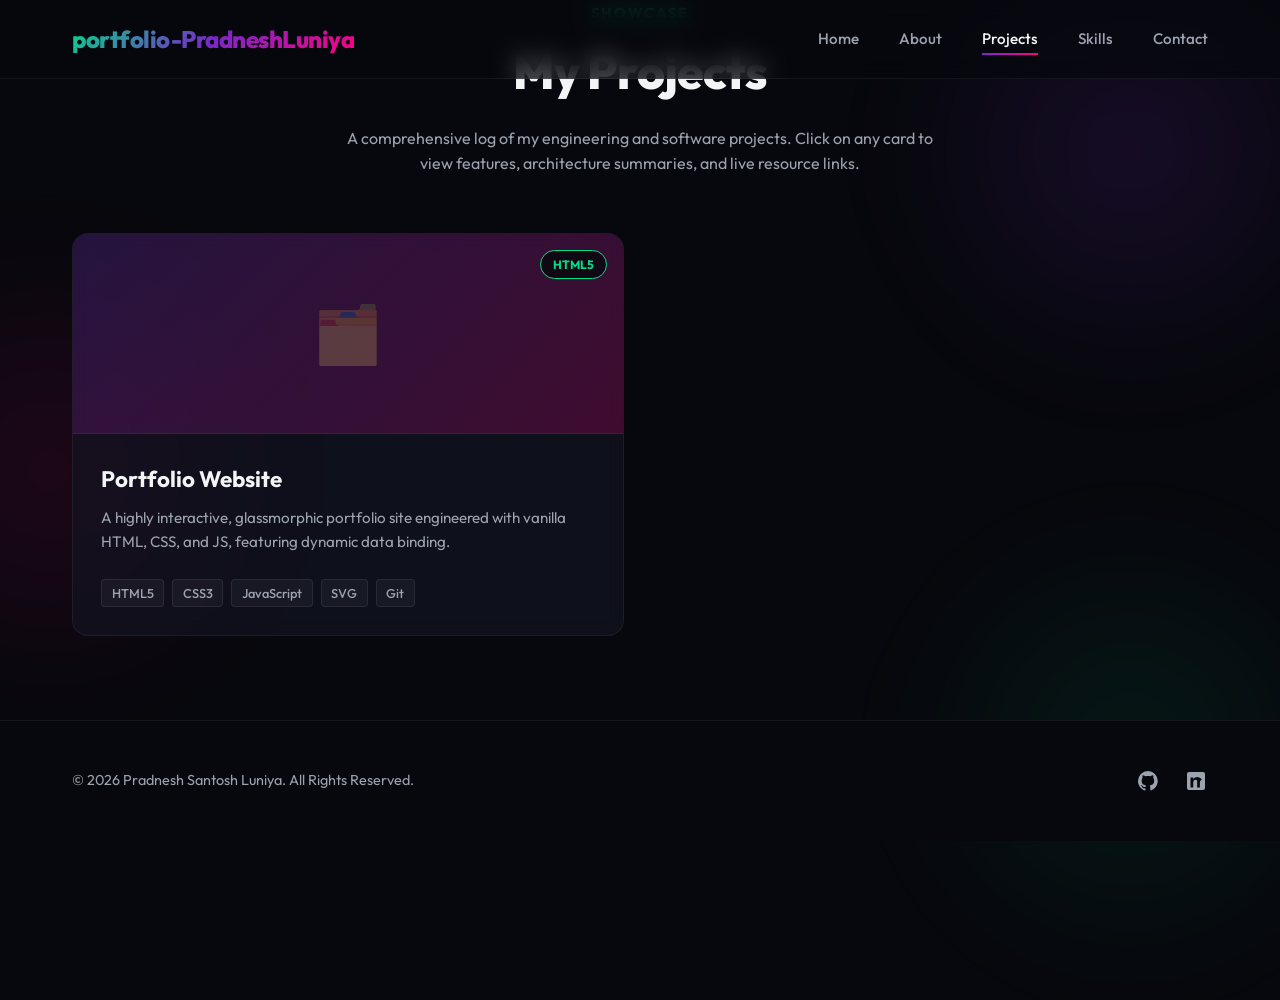
==== projects.html @ f806d42b "initial commit: build modern portfolio structure" ====
<!DOCTYPE html>
<html lang="en">
<head>
  <meta charset="UTF-8">
  <meta name="viewport" content="width=device-width, initial-scale=1.0">
  <title>Projects | portfolio-PradneshLuniya</title>
  <meta name="description" content="Explore projects built by Pradnesh Santosh Luniya, Computer Engineering Student at AISSMS Pune. Details and features of development projects.">
  <link rel="stylesheet" href="styles.css">
</head>
<body>

  <!-- Background Decorative Glowing Blobs -->
  <div class="blob blob-1"></div>
  <div class="blob blob-2"></div>
  <div class="blob blob-3"></div>

  <!-- Header / Navigation -->
  <header>
    <div class="nav-container">
      <a href="index.html#home" class="logo">portfolio-PradneshLuniya</a>
      <button class="mobile-menu-btn" aria-label="Toggle Navigation">☰</button>
      <nav class="nav-links">
        <a href="index.html#home" class="nav-link">Home</a>
        <a href="index.html#about" class="nav-link">About</a>
        <a href="projects.html" class="nav-link active">Projects</a>
        <a href="skills.html" class="nav-link">Skills</a>
        <a href="index.html#contact" class="nav-link">Contact</a>
      </nav>
    </div>
  </header>

  <!-- Projects Showcase Section -->
  <section class="container" style="min-height: 80vh;">
    <div class="section-header">
      <span class="section-tag">Showcase</span>
      <h1 class="section-title" style="font-size: 3rem;">My Projects</h1>
      <p style="color: var(--text-muted); max-width: 600px; margin: 1rem auto 0 auto; text-align: center;">
        A comprehensive log of my engineering and software projects. Click on any card to view features, architecture summaries, and live resource links.
      </p>
    </div>
    
    <!-- Dynamically loaded grid container -->
    <div class="projects-grid" id="projects-all-container">
      <!-- Projects cards will be injected here by main.js -->
    </div>
  </section>

  <!-- Footer -->
  <footer>
    <div class="container footer-container">
      <div class="footer-text">
        &copy; 2026 Pradnesh Santosh Luniya. All Rights Reserved.
      </div>
      <div class="footer-socials">
        <a href="https://github.com/pradneshluniya58-creator" class="social-link" target="_blank" rel="noopener noreferrer" aria-label="GitHub">
          <svg style="width:24px;height:24px" viewBox="0 0 24 24" fill="currentColor">
            <path d="M12,2A10,10 0 0,0 2,12C2,16.42 4.87,20.17 8.84,21.5C9.34,21.58 9.5,21.27 9.5,21C9.5,20.77 9.5,20.14 9.5,19.31C6.73,19.91 6.14,17.97 6.14,17.97C5.68,16.81 5.03,16.5 5.03,16.5C4.12,15.88 5.1,15.9 5.1,15.9C6.1,15.97 6.63,16.93 6.63,16.93C7.5,18.45 8.97,18 9.54,17.76C9.63,17.11 9.89,16.67 10.17,16.42C7.95,16.17 5.62,15.31 5.62,11.5C5.62,10.41 6,9.54 6.62,8.85C6.52,8.6 6.17,7.58 6.72,6.22C6.72,6.22 7.55,5.95 9.44,7.24C10.23,7.03 11.07,6.92 11.91,6.92C12.75,6.92 13.59,7.03 14.38,7.24C16.27,5.95 17.1,6.22 17.1,6.22C17.65,7.58 17.3,8.6 17.2,8.85C17.82,9.54 18.2,10.41 18.2,11.5C18.2,15.32 15.88,16.16 13.65,16.41C14,16.71 14.3,17.31 14.3,18.22C14.3,19.53 14.3,20.59 14.3,20.91C14.3,21.18 14.46,21.5 14.96,21.41C18.9,20.08 21.75,16.3 21.75,12A10,10 0 0,0 12,2Z"/>
          </svg>
        </a>
        <a href="https://www.linkedin.com/in/pradnesh-luniya-233239384/" class="social-link" target="_blank" rel="noopener noreferrer" aria-label="LinkedIn">
          <svg style="width:24px;height:24px" viewBox="0 0 24 24" fill="currentColor">
            <path d="M19,3A2,2 0 0,1 21,5V19A2,2 0 0,1 19,21H5A2,2 0 0,1 3,19V5A2,2 0 0,1 5,3H19M18.5,18.5V13.2A5.26,5.26 0 0,0 13.24,7.94C11.5,7.94 9.96,8.85 9.24,10.24V8.5H6.5V18.5H9.25V13.25C9.25,11.9 10.35,10.8 11.7,10.8A1.45,1.45 0 0,1 13.15,12.25V18.5H15.9V13.25C15.9,11.9 17,10.8 18.35,10.8A1.45,1.45 0 0,1 19.8,12.25V18.5H18.5M6.5,5.5A1.5,1.5 0 1,1 5,7A1.5,1.5 0 0,1 6.5,5.5Z"/>
          </svg>
        </a>
      </div>
    </div>
  </footer>

  <!-- Project Details Modal Overlay -->
  <div id="project-modal-overlay" class="modal-overlay">
    <div class="modal-container">
      <div class="modal-header">
        <div class="modal-title-group">
          <h4 class="modal-subtitle">Project Details</h4>
          <h3 class="modal-title">Project Name</h3>
        </div>
        <button class="modal-close-btn" aria-label="Close Modal">✕</button>
      </div>
      <div class="modal-body">
        <p class="modal-desc">Detailed project description goes here.</p>
        <h4 class="modal-features-title">Features & Contributions</h4>
        <ul class="modal-features-list">
          <!-- Features list items will be injected here dynamically by main.js -->
        </ul>
      </div>
      <div class="modal-footer">
        <a href="#" class="btn btn-secondary github-repo-btn" target="_blank" rel="noopener noreferrer">
          <svg style="width:16px;height:16px;margin-right:8px;vertical-align:text-bottom" viewBox="0 0 24 24" fill="currentColor">
            <path d="M12,2A10,10 0 0,0 2,12C2,16.42 4.87,20.17 8.84,21.5C9.34,21.58 9.5,21.27 9.5,21C9.5,20.77 9.5,20.14 9.5,19.31C6.73,19.91 6.14,17.97 6.14,17.97C5.68,16.81 5.03,16.5 5.03,16.5C4.12,15.88 5.1,15.9 5.1,15.9C6.1,15.97 6.63,16.93 6.63,16.93C7.5,18.45 8.97,18 9.54,17.76C9.63,17.11 9.89,16.67 10.17,16.42C7.95,16.17 5.62,15.31 5.62,11.5C5.62,10.41 6,9.54 6.62,8.85C6.52,8.6 6.17,7.58 6.72,6.22C6.72,6.22 7.55,5.95 9.44,7.24C10.23,7.03 11.07,6.92 11.91,6.92C12.75,6.92 13.59,7.03 14.38,7.24C16.27,5.95 17.1,6.22 17.1,6.22C17.65,7.58 17.3,8.6 17.2,8.85C17.82,9.54 18.2,10.41 18.2,11.5C18.2,15.32 15.88,16.16 13.65,16.41C14,16.71 14.3,17.31 14.3,18.22C14.3,19.53 14.3,20.59 14.3,20.91C14.3,21.18 14.46,21.5 14.96,21.41C18.9,20.08 21.75,16.3 21.75,12A10,10 0 0,0 12,2Z"/>
          </svg>GitHub Repository
        </a>
        <a href="#" class="btn btn-primary live-demo-btn" target="_blank" rel="noopener noreferrer">Live Demo</a>
      </div>
    </div>
  </div>

  <script src="main.js"></script>
</body>
</html>
---- styles.css ----
@import url('https://fonts.googleapis.com/css2?family=Outfit:wght@300;400;500;600;700;800&display=swap');

:root {
  --bg-primary: #07080d;
  --bg-secondary: #0f111a;
  --bg-card: rgba(20, 22, 37, 0.6);
  --accent-primary: #7928ca;
  --accent-secondary: #ff0080;
  --accent-neon: #00df89;
  --text-main: #f3f4f6;
  --text-muted: #9ca3af;
  --glass-bg: rgba(255, 255, 255, 0.02);
  --glass-border: rgba(255, 255, 255, 0.06);
  --glass-border-hover: rgba(255, 255, 255, 0.15);
  --font-sans: 'Outfit', 'Inter', system-ui, -apple-system, sans-serif;
  --transition-smooth: all 0.3s cubic-bezier(0.4, 0, 0.2, 1);
  --shadow-neon: 0 0 20px rgba(121, 40, 202, 0.25);
  --shadow-neon-green: 0 0 20px rgba(0, 223, 137, 0.25);
}

/* Base Styles */
* {
  box-sizing: border-box;
  margin: 0;
  padding: 0;
}

html {
  scroll-behavior: smooth;
  font-family: var(--font-sans);
  background-color: var(--bg-primary);
  color: var(--text-main);
  overflow-x: hidden;
}

body {
  min-height: 100vh;
  position: relative;
  line-height: 1.6;
}

/* Background Gradients/Glows */
.blob {
  position: absolute;
  width: 500px;
  height: 500px;
  border-radius: 50%;
  background: radial-gradient(circle, rgba(121, 40, 202, 0.15) 0%, rgba(0,0,0,0) 70%);
  filter: blur(40px);
  z-index: -1;
  pointer-events: none;
}

.blob-1 {
  top: -100px;
  right: -100px;
}

.blob-2 {
  bottom: 20%;
  left: -200px;
  background: radial-gradient(circle, rgba(255, 0, 128, 0.1) 0%, rgba(0,0,0,0) 70%);
}

.blob-3 {
  bottom: -100px;
  right: -100px;
  background: radial-gradient(circle, rgba(0, 223, 137, 0.08) 0%, rgba(0,0,0,0) 70%);
}

a {
  color: inherit;
  text-decoration: none;
  transition: var(--transition-smooth);
}

ul {
  list-style: none;
}

img, svg {
  max-width: 100%;
  display: block;
}

/* Header & Nav */
header {
  position: fixed;
  top: 0;
  left: 0;
  width: 100%;
  z-index: 100;
  background: rgba(7, 8, 13, 0.7);
  backdrop-filter: blur(12px);
  -webkit-backdrop-filter: blur(12px);
  border-bottom: 1px solid var(--glass-border);
}

.nav-container {
  max-width: 1200px;
  margin: 0 auto;
  padding: 1.25rem 2rem;
  display: flex;
  justify-content: space-between;
  align-items: center;
}

.logo {
  font-size: 1.5rem;
  font-weight: 800;
  background: linear-gradient(135deg, var(--accent-neon), var(--accent-primary), var(--accent-secondary));
  -webkit-background-clip: text;
  -webkit-text-fill-color: transparent;
  letter-spacing: -0.5px;
}

.nav-links {
  display: flex;
  gap: 2.5rem;
  align-items: center;
}

.nav-link {
  font-weight: 500;
  font-size: 0.95rem;
  color: var(--text-muted);
  position: relative;
  padding: 0.25rem 0;
}

.nav-link:hover, .nav-link.active {
  color: var(--text-main);
}

.nav-link::after {
  content: '';
  position: absolute;
  bottom: 0;
  left: 0;
  width: 0;
  height: 2px;
  background: linear-gradient(90deg, var(--accent-primary), var(--accent-secondary));
  transition: var(--transition-smooth);
}

.nav-link:hover::after, .nav-link.active::after {
  width: 100%;
}

.mobile-menu-btn {
  display: none;
  background: none;
  border: none;
  color: var(--text-main);
  font-size: 1.5rem;
  cursor: pointer;
}

/* Container */
.container {
  max-width: 1200px;
  margin: 0 auto;
  padding: 0 2rem;
}

section {
  padding: 8rem 0 4rem 0;
}

/* Hero Section */
.hero {
  min-height: 100vh;
  display: flex;
  align-items: center;
  position: relative;
  padding-top: 6rem;
}

.hero-grid {
  display: grid;
  grid-template-columns: 1.2fr 0.8fr;
  gap: 4rem;
  align-items: center;
  width: 100%;
}

.hero-subtitle {
  font-size: 1.1rem;
  font-weight: 600;
  color: var(--accent-neon);
  text-transform: uppercase;
  letter-spacing: 2px;
  margin-bottom: 1rem;
}

.hero-title {
  font-size: 4rem;
  font-weight: 800;
  line-height: 1.1;
  margin-bottom: 1.5rem;
  letter-spacing: -1.5px;
}

.hero-title span {
  background: linear-gradient(135deg, var(--accent-neon) 20%, var(--accent-primary) 50%, var(--accent-secondary) 80%);
  -webkit-background-clip: text;
  -webkit-text-fill-color: transparent;
}

.hero-description {
  font-size: 1.2rem;
  color: var(--text-muted);
  margin-bottom: 2.5rem;
  max-width: 580px;
}

.hero-cta {
  display: flex;
  gap: 1.25rem;
}

/* Buttons */
.btn {
  display: inline-flex;
  align-items: center;
  justify-content: center;
  padding: 0.85rem 1.8rem;
  font-size: 0.95rem;
  font-weight: 600;
  border-radius: 8px;
  cursor: pointer;
  transition: var(--transition-smooth);
}

.btn-primary {
  background: linear-gradient(135deg, var(--accent-primary), var(--accent-secondary));
  color: #fff;
  border: none;
  box-shadow: var(--shadow-neon);
}

.btn-primary:hover {
  transform: translateY(-2px);
  box-shadow: 0 0 30px rgba(121, 40, 202, 0.45);
}

.btn-secondary {
  background: var(--glass-bg);
  color: var(--text-main);
  border: 1px solid var(--glass-border);
}

.btn-secondary:hover {
  background: rgba(255, 255, 255, 0.05);
  border-color: var(--glass-border-hover);
  transform: translateY(-2px);
}

.hero-image-container {
  display: flex;
  justify-content: center;
  align-items: center;
  position: relative;
}

.profile-glow-ring {
  position: relative;
  width: 320px;
  height: 320px;
  border-radius: 50%;
  padding: 8px;
  background: linear-gradient(135deg, var(--accent-neon), var(--accent-primary), var(--accent-secondary));
  box-shadow: 0 0 40px rgba(121, 40, 202, 0.3);
  animation: float 6s ease-in-out infinite;
}

.profile-photo {
  width: 100%;
  height: 100%;
  border-radius: 50%;
  background-color: var(--bg-secondary);
  overflow: hidden;
  border: 4px solid var(--bg-secondary);
}

@keyframes float {
  0% { transform: translateY(0px); }
  50% { transform: translateY(-12px); }
  100% { transform: translateY(0px); }
}

/* About Section */
.section-header {
  margin-bottom: 3.5rem;
  text-align: center;
}

.section-tag {
  font-size: 0.9rem;
  font-weight: 700;
  color: var(--accent-neon);
  text-transform: uppercase;
  letter-spacing: 2px;
  display: inline-block;
  margin-bottom: 0.5rem;
}

.section-title {
  font-size: 2.5rem;
  font-weight: 800;
  letter-spacing: -1px;
}

.about-grid {
  display: grid;
  grid-template-columns: 0.9fr 1.1fr;
  gap: 4rem;
  align-items: center;
}

.about-card {
  background: var(--bg-card);
  border: 1px solid var(--glass-border);
  border-radius: 16px;
  padding: 2.5rem;
  backdrop-filter: blur(10px);
  -webkit-backdrop-filter: blur(10px);
}

.about-details {
  display: flex;
  flex-direction: column;
  gap: 1.5rem;
}

.about-fact {
  display: grid;
  grid-template-columns: 120px 1fr;
  border-bottom: 1px solid rgba(255, 255, 255, 0.05);
  padding-bottom: 0.75rem;
}

.about-fact:last-child {
  border-bottom: none;
  padding-bottom: 0;
}

.fact-label {
  font-weight: 600;
  color: var(--accent-neon);
}

.fact-val {
  color: var(--text-main);
}

.about-text h3 {
  font-size: 1.8rem;
  font-weight: 700;
  margin-bottom: 1rem;
}

.about-text p {
  color: var(--text-muted);
  font-size: 1.05rem;
  margin-bottom: 1.5rem;
}

.experience-timeline {
  margin-top: 2rem;
}

.timeline-title {
  font-size: 1.25rem;
  font-weight: 700;
  margin-bottom: 1rem;
  color: var(--text-main);
}

.timeline-item {
  position: relative;
  padding-left: 2rem;
  border-left: 2px solid var(--accent-primary);
  padding-bottom: 1.5rem;
}

.timeline-item:last-child {
  padding-bottom: 0;
}

.timeline-marker {
  position: absolute;
  left: -7px;
  top: 5px;
  width: 12px;
  height: 12px;
  border-radius: 50%;
  background: var(--accent-neon);
  box-shadow: var(--shadow-neon-green);
}

.timeline-period {
  font-size: 0.85rem;
  font-weight: 600;
  color: var(--accent-secondary);
  margin-bottom: 0.25rem;
}

.timeline-role {
  font-weight: 700;
  font-size: 1.1rem;
}

.timeline-org {
  font-size: 0.95rem;
  color: var(--text-muted);
  margin-bottom: 0.5rem;
}

.timeline-desc {
  font-size: 0.95rem;
  color: var(--text-muted);
}

/* Projects Section */
.projects-grid {
  display: grid;
  grid-template-columns: repeat(auto-fill, minmax(360px, 1fr));
  gap: 2rem;
  margin-bottom: 3.5rem;
}

.project-card {
  background: var(--bg-card);
  border: 1px solid var(--glass-border);
  border-radius: 16px;
  overflow: hidden;
  display: flex;
  flex-direction: column;
  height: 100%;
  backdrop-filter: blur(10px);
  -webkit-backdrop-filter: blur(10px);
  transition: var(--transition-smooth);
  cursor: pointer;
}

.project-card:hover {
  transform: translateY(-5px);
  border-color: var(--glass-border-hover);
  box-shadow: 0 10px 30px rgba(0, 0, 0, 0.3), var(--shadow-neon);
}

.project-img-wrapper {
  height: 200px;
  position: relative;
  background: linear-gradient(135deg, rgba(121, 40, 202, 0.2), rgba(255, 0, 128, 0.2));
  display: flex;
  align-items: center;
  justify-content: center;
  overflow: hidden;
  border-bottom: 1px solid var(--glass-border);
}

.project-placeholder-icon {
  font-size: 3.5rem;
  color: rgba(255, 255, 255, 0.2);
  transition: var(--transition-smooth);
}

.project-card:hover .project-placeholder-icon {
  transform: scale(1.1);
  color: var(--accent-neon);
}

.project-badge {
  position: absolute;
  top: 1rem;
  right: 1rem;
  padding: 0.25rem 0.75rem;
  font-size: 0.75rem;
  font-weight: 700;
  background: rgba(7, 8, 13, 0.8);
  border: 1px solid var(--accent-neon);
  color: var(--accent-neon);
  border-radius: 100px;
  text-transform: uppercase;
}

.project-content {
  padding: 1.75rem;
  display: flex;
  flex-direction: column;
  flex-grow: 1;
}

.project-title {
  font-size: 1.4rem;
  font-weight: 700;
  margin-bottom: 0.5rem;
}

.project-desc {
  color: var(--text-muted);
  font-size: 0.95rem;
  margin-bottom: 1.5rem;
  flex-grow: 1;
}

.project-tech-list {
  display: flex;
  flex-wrap: wrap;
  gap: 0.5rem;
}

.project-tech-badge {
  padding: 0.2rem 0.6rem;
  font-size: 0.8rem;
  font-weight: 500;
  background: rgba(255, 255, 255, 0.04);
  border: 1px solid rgba(255, 255, 255, 0.08);
  color: var(--text-muted);
  border-radius: 4px;
}

.more-btn-container {
  display: flex;
  justify-content: center;
}

/* Skills Section */
.skills-grid {
  display: grid;
  grid-template-columns: repeat(auto-fill, minmax(320px, 1fr));
  gap: 2rem;
  margin-bottom: 3.5rem;
}

.skills-wrapper-all {
  display: grid;
  grid-template-columns: repeat(auto-fill, minmax(280px, 1fr));
  gap: 2rem;
  margin-bottom: 3.5rem;
}

.skill-card {
  background: var(--bg-card);
  border: 1px solid var(--glass-border);
  border-radius: 16px;
  padding: 2rem;
  backdrop-filter: blur(10px);
  -webkit-backdrop-filter: blur(10px);
  transition: var(--transition-smooth);
}

.skill-card:hover {
  transform: translateY(-3px);
  border-color: var(--accent-neon);
  box-shadow: var(--shadow-neon-green);
}

.skill-header {
  display: flex;
  justify-content: space-between;
  align-items: center;
  margin-bottom: 1.25rem;
}

.skill-name-container {
  display: flex;
  align-items: center;
  gap: 0.75rem;
}

.skill-icon {
  width: 32px;
  height: 32px;
  display: flex;
  align-items: center;
  justify-content: center;
  border-radius: 6px;
  background: rgba(255, 255, 255, 0.05);
  font-size: 1.2rem;
  color: var(--accent-neon);
}

.skill-name {
  font-size: 1.2rem;
  font-weight: 700;
}

.skill-pct {
  font-size: 0.95rem;
  font-weight: 700;
  color: var(--accent-neon);
}

.skill-bar-bg {
  width: 100%;
  height: 8px;
  background: rgba(255, 255, 255, 0.05);
  border-radius: 100px;
  overflow: hidden;
  margin-bottom: 0.75rem;
}

.skill-bar-fill {
  height: 100%;
  border-radius: 100px;
  background: linear-gradient(90deg, var(--accent-primary), var(--accent-neon));
  width: 0;
  transition: width 1.5s cubic-bezier(0.1, 0.8, 0.25, 1);
}

.skill-details-text {
  font-size: 0.9rem;
  color: var(--text-muted);
}

/* Contact Section */
.contact-grid {
  display: grid;
  grid-template-columns: 0.8fr 1.2fr;
  gap: 4rem;
}

.contact-info {
  display: flex;
  flex-direction: column;
  gap: 2rem;
}

.contact-info h3 {
  font-size: 1.8rem;
  font-weight: 700;
}

.contact-info p {
  color: var(--text-muted);
}

.contact-details {
  display: flex;
  flex-direction: column;
  gap: 1.5rem;
}

.contact-item {
  display: flex;
  align-items: center;
  gap: 1rem;
}

.contact-icon {
  width: 48px;
  height: 48px;
  border-radius: 12px;
  background: var(--glass-bg);
  border: 1px solid var(--glass-border);
  display: flex;
  align-items: center;
  justify-content: center;
  color: var(--accent-neon);
  font-size: 1.2rem;
}

.contact-item-title {
  font-size: 0.85rem;
  font-weight: 600;
  color: var(--text-muted);
  text-transform: uppercase;
}

.contact-item-value {
  font-weight: 600;
  font-size: 1.05rem;
}

.contact-form {
  background: var(--bg-card);
  border: 1px solid var(--glass-border);
  border-radius: 16px;
  padding: 2.5rem;
  backdrop-filter: blur(10px);
  -webkit-backdrop-filter: blur(10px);
}

.form-group-row {
  display: grid;
  grid-template-columns: 1fr 1fr;
  gap: 1.5rem;
  margin-bottom: 1.5rem;
}

.form-group {
  margin-bottom: 1.5rem;
}

.form-group:last-of-type {
  margin-bottom: 2rem;
}

.form-label {
  display: block;
  font-size: 0.9rem;
  font-weight: 600;
  color: var(--text-muted);
  margin-bottom: 0.5rem;
}

.form-control {
  width: 100%;
  padding: 0.85rem 1rem;
  font-family: var(--font-sans);
  background: rgba(7, 8, 13, 0.6);
  border: 1px solid var(--glass-border);
  color: var(--text-main);
  border-radius: 8px;
  outline: none;
  font-size: 0.95rem;
  transition: var(--transition-smooth);
}

.form-control:focus {
  border-color: var(--accent-neon);
  box-shadow: 0 0 10px rgba(0, 223, 137, 0.15);
}

textarea.form-control {
  resize: vertical;
  min-height: 120px;
}

/* Toast Notification */
.toast {
  position: fixed;
  bottom: 2rem;
  right: 2rem;
  padding: 1rem 1.5rem;
  background: #0f111a;
  border-left: 4px solid var(--accent-neon);
  border-radius: 8px;
  box-shadow: 0 10px 30px rgba(0, 0, 0, 0.5), 0 0 15px rgba(0, 223, 137, 0.1);
  display: flex;
  align-items: center;
  gap: 0.75rem;
  transform: translateY(150%);
  transition: transform 0.4s cubic-bezier(0.175, 0.885, 0.32, 1.275);
  z-index: 200;
}

.toast.show {
  transform: translateY(0);
}

.toast-icon {
  color: var(--accent-neon);
  font-size: 1.25rem;
}

/* Detail Modal Overlay */
.modal-overlay {
  position: fixed;
  top: 0;
  left: 0;
  width: 100%;
  height: 100%;
  background: rgba(7, 8, 13, 0.85);
  backdrop-filter: blur(8px);
  -webkit-backdrop-filter: blur(8px);
  z-index: 1000;
  display: flex;
  align-items: center;
  justify-content: center;
  opacity: 0;
  pointer-events: none;
  transition: var(--transition-smooth);
  padding: 1.5rem;
}

.modal-overlay.show {
  opacity: 1;
  pointer-events: auto;
}

.modal-container {
  background: #0f111a;
  border: 1px solid var(--glass-border);
  border-radius: 16px;
  width: 100%;
  max-width: 650px;
  overflow: hidden;
  box-shadow: 0 20px 50px rgba(0, 0, 0, 0.5), var(--shadow-neon);
  transform: scale(0.9);
  transition: var(--transition-smooth);
}

.modal-overlay.show .modal-container {
  transform: scale(1);
}

.modal-header {
  padding: 1.5rem 2rem;
  border-bottom: 1px solid var(--glass-border);
  display: flex;
  justify-content: space-between;
  align-items: flex-start;
}

.modal-title-group h4 {
  font-size: 0.85rem;
  font-weight: 700;
  color: var(--accent-neon);
  text-transform: uppercase;
  letter-spacing: 1.5px;
  margin-bottom: 0.25rem;
}

.modal-title {
  font-size: 1.8rem;
  font-weight: 800;
  letter-spacing: -0.5px;
}

.modal-close-btn {
  background: var(--glass-bg);
  border: 1px solid var(--glass-border);
  color: var(--text-muted);
  width: 32px;
  height: 32px;
  border-radius: 50%;
  display: flex;
  align-items: center;
  justify-content: center;
  cursor: pointer;
  font-size: 0.85rem;
  font-weight: 700;
  transition: var(--transition-smooth);
}

.modal-close-btn:hover {
  background: rgba(255, 255, 255, 0.05);
  color: var(--text-main);
  border-color: var(--glass-border-hover);
}

.modal-body {
  padding: 2rem;
  max-height: 60vh;
  overflow-y: auto;
}

.modal-desc {
  color: var(--text-muted);
  font-size: 1.05rem;
  margin-bottom: 1.5rem;
}

.modal-features-title {
  font-size: 1.15rem;
  font-weight: 700;
  margin-bottom: 0.75rem;
  color: var(--text-main);
}

.modal-features-list {
  display: flex;
  flex-direction: column;
  gap: 0.75rem;
  margin-bottom: 2rem;
}

.modal-feature-item {
  position: relative;
  padding-left: 1.5rem;
  font-size: 0.95rem;
  color: var(--text-muted);
}

.modal-feature-item::before {
  content: '•';
  position: absolute;
  left: 0.25rem;
  color: var(--accent-neon);
  font-size: 1.2rem;
  top: -2px;
}

.modal-footer {
  padding: 1.5rem 2rem;
  background: rgba(7, 8, 13, 0.4);
  border-top: 1px solid var(--glass-border);
  display: flex;
  justify-content: flex-end;
  gap: 1rem;
}

/* Footer */
footer {
  padding: 3rem 0;
  border-top: 1px solid var(--glass-border);
  background: #07080d;
}

.footer-container {
  display: flex;
  justify-content: space-between;
  align-items: center;
}

.footer-text {
  font-size: 0.9rem;
  color: var(--text-muted);
}

.footer-socials {
  display: flex;
  gap: 1.5rem;
}

.social-link {
  color: var(--text-muted);
  font-size: 1.3rem;
}

.social-link:hover {
  color: var(--accent-neon);
  transform: translateY(-2px);
}

/* Responsive Utilities */
@media (max-width: 992px) {
  .hero-grid {
    grid-template-columns: 1fr;
    gap: 3rem;
    text-align: center;
  }
  
  .hero-description {
    margin-left: auto;
    margin-right: auto;
  }
  
  .hero-cta {
    justify-content: center;
  }
  
  .about-grid {
    grid-template-columns: 1fr;
    gap: 3rem;
  }
  
  .contact-grid {
    grid-template-columns: 1fr;
    gap: 3rem;
  }
}

@media (max-width: 768px) {
  .hero-title {
    font-size: 3rem;
  }
  
  .nav-links {
    display: none;
    position: absolute;
    top: 100%;
    left: 0;
    width: 100%;
    background: var(--bg-secondary);
    border-bottom: 1px solid var(--glass-border);
    flex-direction: column;
    padding: 2rem;
    gap: 1.5rem;
  }
  
  .nav-links.show {
    display: flex;
  }
  
  .mobile-menu-btn {
    display: block;
  }
  
  .form-group-row {
    grid-template-columns: 1fr;
    gap: 0;
  }
  
  .footer-container {
    flex-direction: column;
    gap: 1.5rem;
    text-align: center;
  }
}
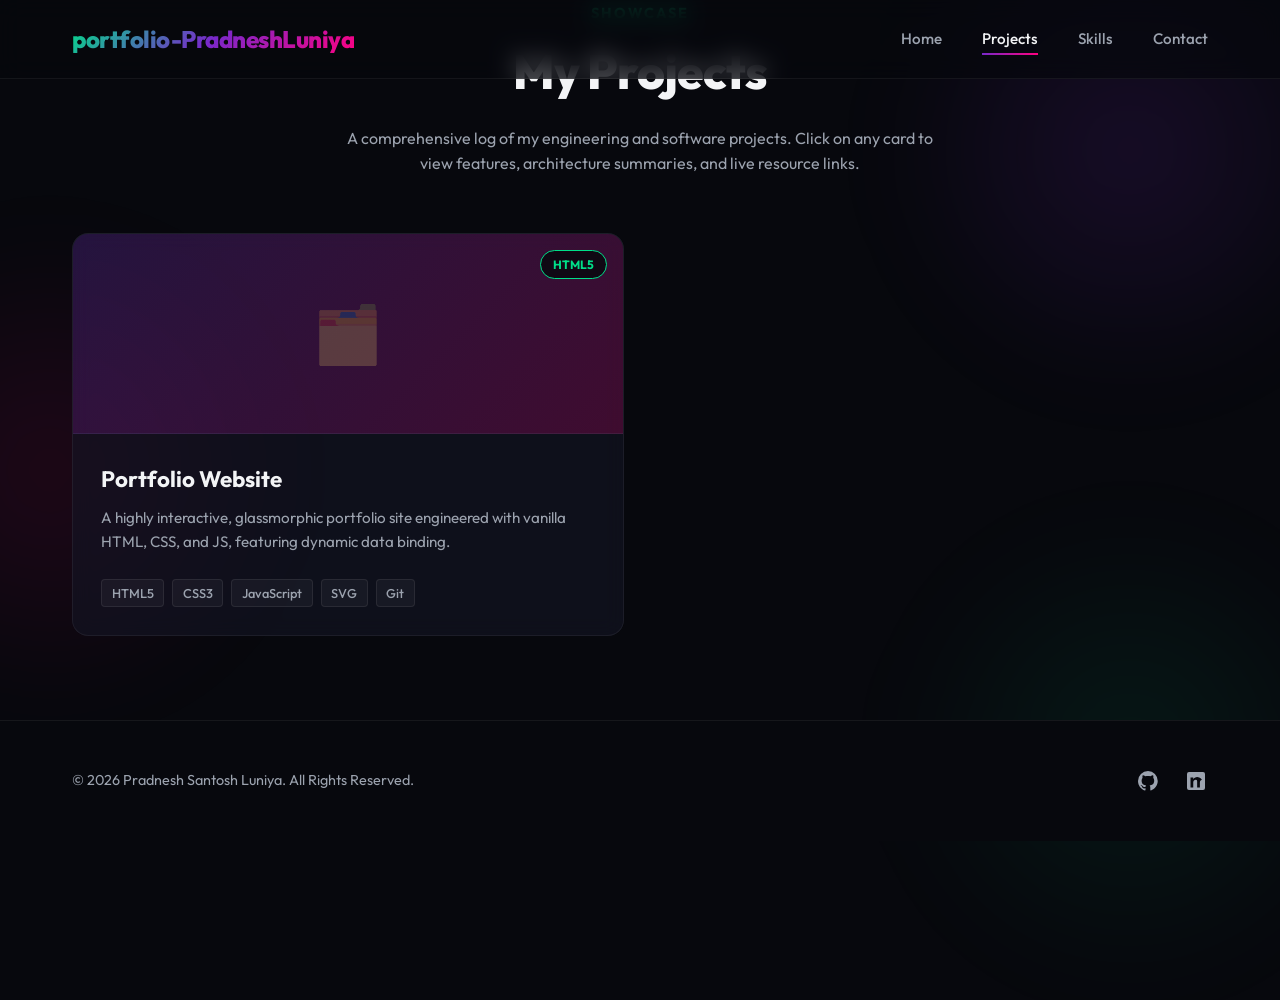
==== commit 569baded: "removing visual bugs" ====
--- a/projects.html
+++ b/projects.html
@@ -21,7 +21,6 @@
       <button class="mobile-menu-btn" aria-label="Toggle Navigation">☰</button>
       <nav class="nav-links">
         <a href="index.html#home" class="nav-link">Home</a>
-        <a href="index.html#about" class="nav-link">About</a>
         <a href="projects.html" class="nav-link active">Projects</a>
         <a href="skills.html" class="nav-link">Skills</a>
         <a href="index.html#contact" class="nav-link">Contact</a>
--- a/styles.css
+++ b/styles.css
@@ -956,8 +956,49 @@
 }
 
 @media (max-width: 768px) {
+  section {
+    padding: 4rem 0 2rem 0;
+  }
+  
+  .container {
+    padding: 0 1rem;
+  }
+  
+  .hero {
+    min-height: 85vh;
+    padding-top: 5rem;
+  }
+  
   .hero-title {
-    font-size: 3rem;
+    font-size: 2.2rem;
+    line-height: 1.2;
+  }
+  
+  .hero-subtitle {
+    font-size: 0.95rem;
+  }
+  
+  .hero-description {
+    font-size: 1rem;
+    margin-bottom: 1.5rem;
+    max-width: 100%;
+  }
+  
+  .hero-cta {
+    flex-direction: column;
+    gap: 1rem;
+  }
+  
+  .btn {
+    padding: 0.75rem 1.5rem;
+    font-size: 0.9rem;
+    width: 100%;
+  }
+  
+  .profile-glow-ring {
+    width: 240px;
+    height: 240px;
+    margin: 0 auto;
   }
   
   .nav-links {
@@ -969,12 +1010,17 @@
     background: var(--bg-secondary);
     border-bottom: 1px solid var(--glass-border);
     flex-direction: column;
-    padding: 2rem;
-    gap: 1.5rem;
+    padding: 1.5rem;
+    gap: 1rem;
+    z-index: 50;
   }
   
   .nav-links.show {
     display: flex;
+  }
+  
+  .nav-link {
+    font-size: 0.9rem;
   }
   
   .mobile-menu-btn {
@@ -984,11 +1030,44 @@
   .form-group-row {
     grid-template-columns: 1fr;
     gap: 0;
+  }
+  
+  .form-control {
+    padding: 0.7rem;
+    font-size: 1rem;
   }
   
   .footer-container {
     flex-direction: column;
     gap: 1.5rem;
     text-align: center;
-  }
-}
+    padding: 1rem;
+  }
+  
+  .section-header {
+    margin-bottom: 2rem;
+  }
+  
+  .section-title {
+    font-size: 2rem;
+  }
+  
+  .projects-grid {
+    grid-template-columns: 1fr;
+    gap: 1.5rem;
+  }
+  
+  .skills-grid {
+    grid-template-columns: 1fr;
+    gap: 1rem;
+  }
+  
+  .skills-wrapper-all {
+    grid-template-columns: 1fr;
+  }
+  
+  .contact-grid {
+    grid-template-columns: 1fr;
+    gap: 2rem;
+  }
+}
